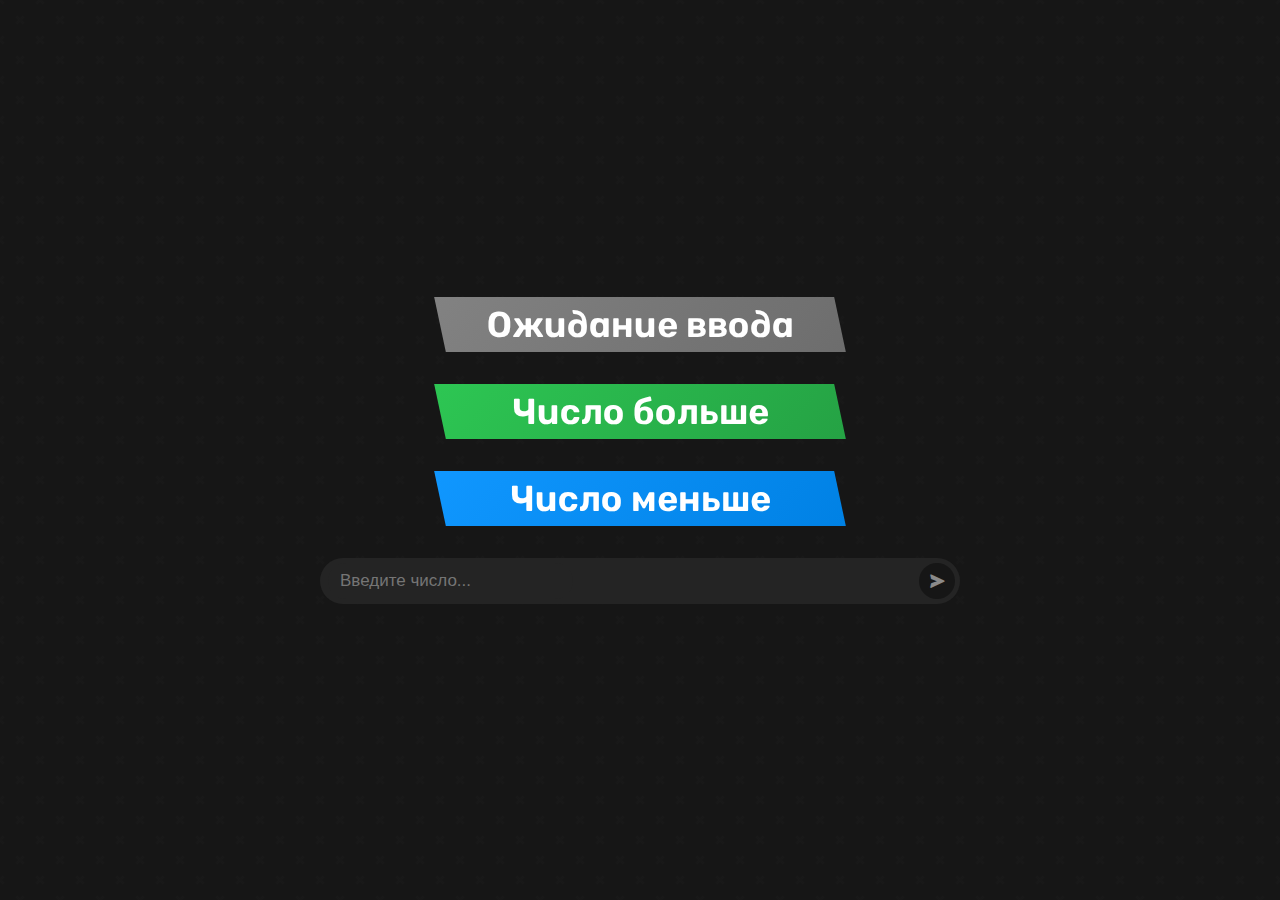
==== ui/main/index.html @ 820f40c9 "UI Update: - added difficulty page - finished game page - added backgrounds and animations" ====
<!DOCTYPE html>
<html lang="en">
<head>
    <meta charset="UTF-8">
    <meta name="viewport" content="width=device-width, initial-scale=1.0">
    <title>Угадай Число | Идёт игра...</title>
    <link rel="stylesheet" href="main.styles.css">
    <link rel="stylesheet" href="https://unpkg.com/aos@next/dist/aos.css" />
    <link href='https://unpkg.com/boxicons@2.1.4/css/boxicons.min.css' rel='stylesheet'>
    <script type="text/javascript" src="/eel.js"></script>
    <link rel="shortcut icon" href="favicon.png" type="image/x-icon">
</head>
<body>
    <div class="chooseTitle">Ожидание ввода</div>
    <div class="chooseTitle bigger">Число больше</div>
    <div class="chooseTitle smaller">Число меньше</div>
    <div data-aos="fade-up" class="mainWindow">
        <div class="chatBox">
            <input type="number" placeholder="Введите число..." class="numInput">
            <button class="sendButton"><i class='bx bxs-send'></i></button>
        </div>
    </div>

    <script src="https://unpkg.com/aos@next/dist/aos.js"></script>
    <script>
        AOS.init();
    </script>
</body>
</html>
---- ui/main/main.styles.css ----
@import url('https://fonts.googleapis.com/css2?family=Roboto:ital,wght@0,100;0,300;0,400;0,500;0,700;0,900;1,100;1,300;1,400;1,500;1,700;1,900&family=Rubik:ital,wght@0,300..900;1,300..900&display=swap');

* {
    outline: none;
    border: 0;
    margin: 0;
    padding: 0;
    box-sizing: border-box;
}

input::-webkit-outer-spin-button,
input::-webkit-inner-spin-button {
  -webkit-appearance: none;
  margin: 0;
}

input[type=number] {
  -moz-appearance: textfield;
}

html {
    scroll-behavior: smooth;
}

body  { 
    background-color: #161616;
    background-image: url("data:image/svg+xml,%3Csvg xmlns='http://www.w3.org/2000/svg' width='40' height='40' viewBox='0 0 40 40'%3E%3Cg fill-rule='evenodd'%3E%3Cg fill='%23242424' fill-opacity='0.18'%3E%3Cpath d='M0 38.59l2.83-2.83 1.41 1.41L1.41 40H0v-1.41zM0 1.4l2.83 2.83 1.41-1.41L1.41 0H0v1.41zM38.59 40l-2.83-2.83 1.41-1.41L40 38.59V40h-1.41zM40 1.41l-2.83 2.83-1.41-1.41L38.59 0H40v1.41zM20 18.6l2.83-2.83 1.41 1.41L21.41 20l2.83 2.83-1.41 1.41L20 21.41l-2.83 2.83-1.41-1.41L18.59 20l-2.83-2.83 1.41-1.41L20 18.59z'/%3E%3C/g%3E%3C/g%3E%3C/svg%3E");
    min-height: 100vh;
    display: flex;
    flex-direction: column;
    align-items: center;
    justify-content: center;
    font-family: "Roboto", serif;
    gap: 32px;
}

.mainWindow {
    display: flex;
    flex-direction: column;
    width: 640px;
}
.chatBox {
    display: flex;
    flex-direction: row;
    align-items: center;
    justify-content: space-between;
    gap: 6px;
    padding: 5px 5px 5px 8px;
    border-radius: 24px;
    background-color: #242424;
    transition: .24s;
    max-height: max-content;
}
.chatBox.closed {
    max-height: 52px;
    overflow: hidden;
}

.sendButton {
    cursor: pointer;
    width: 36px;
    height: 36px;
    color: #ffffff80;
    font-size: 18px;
    text-align: center;
    display: flex;
    flex-direction: column;
    align-items: center;
    justify-content: center;
    background-color: #161616;
    border-radius: 9999px;
    transition: .24s;
}
.sendButton:hover {
    color: #ffffff;
    background-color: #181818;
}

.numInput { 
    padding: 8px 12px;
    font-size: 17px;
    border-radius: 9999px;
    background-color: #242424;
    color: #ffffff;
}
.line {
    margin-left: auto;
    margin-right: auto;
    width: 97.5%;
    height: 1px;
    border-radius: 99999px;
    background-color: #444444;
}
.numOutput {
    width: 100%;
    height: 120px;
    display: flex;
    flex-direction: row;

}
.chooseTitle {
    filter: grayscale(1);
    transform: skew(12deg, 0);
    color: #ffffff;
    text-align: center;
    width: 400px;
    font-weight: 600;
    font-size: 36px;
    font-style: italic;
    background: linear-gradient(135deg, #1097ff, #0081e4);
    padding: 6px 16px;
    font-family: "Rubik", sans-serif;
    transition: .24s;
}

.chooseTitle.bigger {
    background: linear-gradient(135deg, #2dc653, #25a244);
    filter: grayscale(0);
}
.chooseTitle.smaller {
    background: linear-gradient(135deg, #1097ff, #0081e4);
    filter: grayscale(0);
}
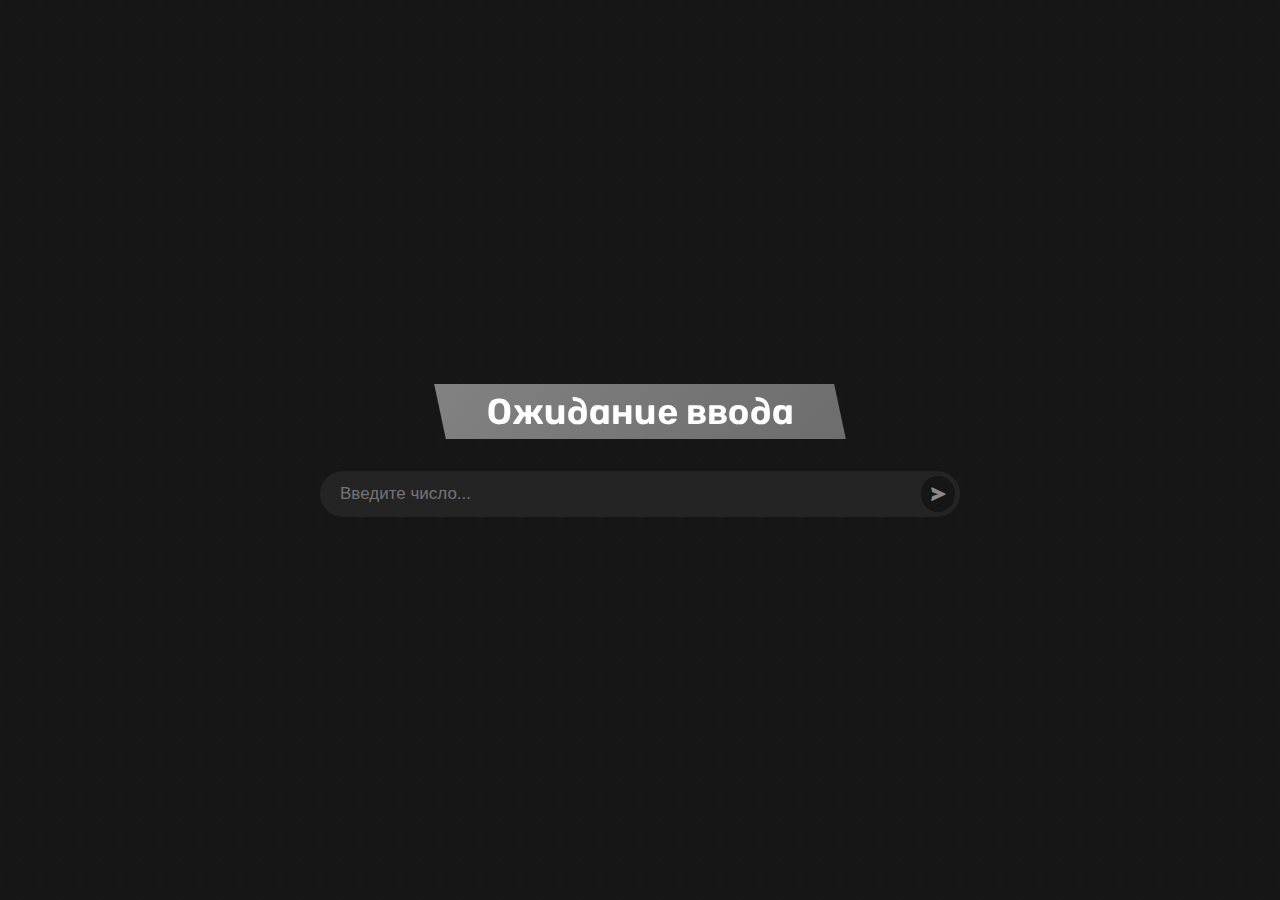
==== commit 7619d52d: "backend/frontend linking" ====
--- a/ui/main/index.html
+++ b/ui/main/index.html
@@ -11,19 +11,95 @@
     <link rel="shortcut icon" href="favicon.png" type="image/x-icon">
 </head>
 <body>
-    <div class="chooseTitle">Ожидание ввода</div>
-    <div class="chooseTitle bigger">Число больше</div>
-    <div class="chooseTitle smaller">Число меньше</div>
-    <div data-aos="fade-up" class="mainWindow">
+    <div class="chooseTitle" id="result">Ожидание ввода</div>
+    <!-- <div class="chooseTitle bigger">Число больше</div>
+    <div class="chooseTitle smaller">Число меньше</div> -->
+    <div data-aos="fade-right" class="mainWindow">
         <div class="chatBox">
-            <input type="number" placeholder="Введите число..." class="numInput">
-            <button class="sendButton"><i class='bx bxs-send'></i></button>
+            <input type="number" placeholder="Введите число..." step="1" onkeydown="handleKeyPress(event)" class="numInput" id="numInput">
+            <button class="sendButton" onclick="checkResult()"><i class='bx bxs-send'></i></button>
         </div>
+        <div id="message"></div>
+        <div id="backButton"></div>
     </div>
 
     <script src="https://unpkg.com/aos@next/dist/aos.js"></script>
     <script>
         AOS.init();
     </script>
+    <script>
+        function handleKeyPress(event) {
+            if (event.key === "." || event.key === "," || event.key === "e") {
+                event.preventDefault();
+                return;
+            }
+            
+            if (event.key === "Enter") {
+                checkResult();
+            }
+        }
+
+        function back() {
+            window.location.href = "/mode/index.html";
+        }
+        async function restart() {
+            await eel.restartGame()();
+            window.location.reload();
+        }
+    </script>
+    <script>
+        async function checkResult() {
+            const numInput = document.getElementById("numInput");
+            const message = document.getElementById("message");
+            const resultElem = document.getElementById("result");
+            const back = document.getElementById("backButton");
+            message.innerHTML = "";
+
+            if (numInput.value.trim() === "") {
+                message.innerHTML = '<div data-aos="fade-right" class="message">Поле пустое. Пожалуйста, введите значение.</div>';
+                return;
+            }
+
+            const num = Number(numInput.value);
+            if (isNaN(num)) {
+                message.innerHTML = '<div data-aos="fade-right" class="message">Введите целое число.</div>';
+                return;
+            }
+
+            const result = await eel.checkGuess(num)();
+
+            if (result == "<") {
+                resultElem.classList = "chooseTitle smaller";
+                resultElem.innerText = "Число меньше";
+
+                resultElem.classList.add('shake');
+                setTimeout(() => { resultElem.classList.remove('shake'); }, 500);
+            } else if (result == ">") {
+                resultElem.classList = "chooseTitle bigger";
+                resultElem.innerText = "Число больше";
+
+                resultElem.classList.add('shake');
+                setTimeout(() => { resultElem.classList.remove('shake'); }, 500);
+            } else {
+                resultElem.classList = "chooseTitle winner";
+                resultElem.innerText = "Вы угадали!";
+                
+                numInput.disabled = true;
+                document.querySelector(".sendButton").disabled = true;
+                
+                back.innerHTML = '<button data-aos="fade-right" class="backButton" onclick="back()">Вернуться</button><button data-aos="fade-left" class="backButton" onclick="restart()">Играть ещё</button>';
+                
+                document.addEventListener('keydown', function(event) {
+                    if (event.ctrlKey && event.key === 'r') {
+                        event.preventDefault();
+                        restart();
+                    }
+                });
+            }
+
+            numInput.value = "";
+            numInput.focus();
+        }
+    </script>
 </body>
 </html>--- a/ui/main/main.styles.css
+++ b/ui/main/main.styles.css
@@ -75,8 +75,13 @@
     color: #ffffff;
     background-color: #181818;
 }
+.sendButton:disabled:hover {
+    color: #ffffff80;
+    background-color: #161616;
+}
 
 .numInput { 
+    width: 100%;
     padding: 8px 12px;
     font-size: 17px;
     border-radius: 9999px;
@@ -114,10 +119,79 @@
 }
 
 .chooseTitle.bigger {
-    background: linear-gradient(135deg, #2dc653, #25a244);
+    background: linear-gradient(135deg, #7678ed, #5658d1);
     filter: grayscale(0);
 }
 .chooseTitle.smaller {
     background: linear-gradient(135deg, #1097ff, #0081e4);
     filter: grayscale(0);
+}
+.chooseTitle.winner {
+    background: linear-gradient(135deg, #2dc653, #25a244);
+    filter: grayscale(0);
+}
+
+#message {
+    transition: .24s;
+    height: auto;
+    display: flex;
+    flex-direction: row;
+    align-items: center;
+    justify-content: center;
+    width: 100%;
+    text-align: center;
+}
+.message {
+    margin-top: 12px;
+    font-size: 13px;
+    width: max-content;
+    margin-left: auto;
+    margin-right: auto;
+    background-color: #242424;
+    color: #e63946;
+    text-align: center;
+    padding: 5px 10px;
+    border-radius: 9999px;
+}
+
+
+#backButton {
+    width: 100%;
+    display: flex;
+    flex-direction: row;
+    align-items: center;
+    justify-content: space-between;
+}
+.backButton {
+    margin-top: 16px;
+    color: #ffffff80;
+    font-size: 17px;
+    font-weight: 500;
+    cursor: pointer;
+    transition: .24s;
+    width: max-content;
+    padding: 8px 20px;
+    border-radius: 9999px;
+    background-color: #242424;
+}
+.backButton:hover {
+    background-color: #272727;
+    color: #ffffff;
+}
+
+@keyframes shake {
+  0% {
+    transform: translateX(0) skew(12deg, 0);
+  }
+  50% {
+    transform: translateX(-7px) skew(12deg, 0);
+  }
+  100% {
+    transform: translateX(7px) skew(12deg, 0);
+  }
+}
+
+.shake {
+  animation: shake 0.14s ease-in-out;
+  animation-iteration-count: 1;
 }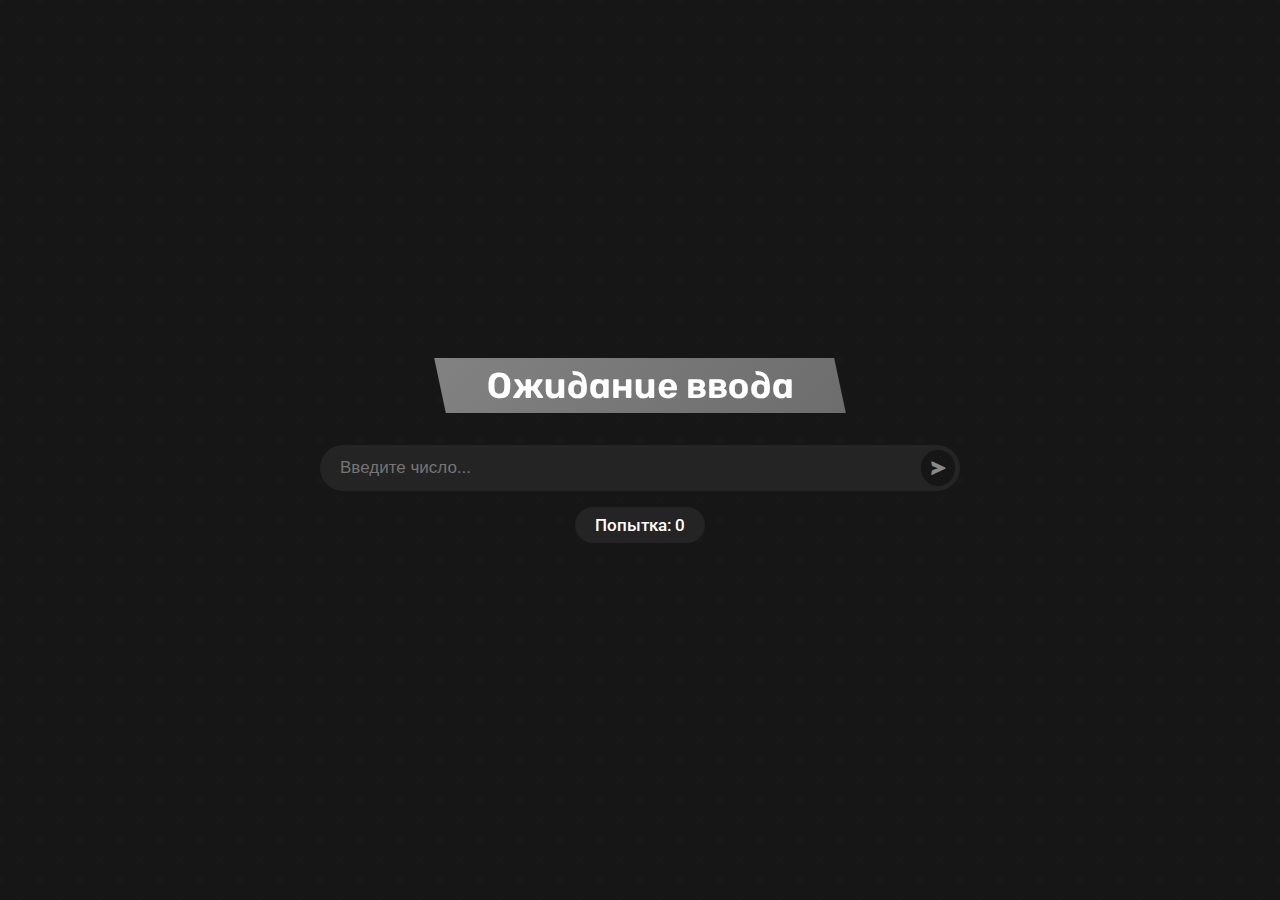
==== commit f5614ec9: "Compatability update" ====
--- a/ui/main/index.html
+++ b/ui/main/index.html
@@ -8,19 +8,19 @@
     <link rel="stylesheet" href="https://unpkg.com/aos@next/dist/aos.css" />
     <link href='https://unpkg.com/boxicons@2.1.4/css/boxicons.min.css' rel='stylesheet'>
     <script type="text/javascript" src="/eel.js"></script>
-    <link rel="shortcut icon" href="favicon.png" type="image/x-icon">
+    <link rel="shortcut icon" href="favicon.ico" type="image/x-icon">
 </head>
 <body>
     <div class="chooseTitle" id="result">Ожидание ввода</div>
-    <!-- <div class="chooseTitle bigger">Число больше</div>
-    <div class="chooseTitle smaller">Число меньше</div> -->
     <div data-aos="fade-right" class="mainWindow">
         <div class="chatBox">
             <input type="number" placeholder="Введите число..." step="1" onkeydown="handleKeyPress(event)" class="numInput" id="numInput">
             <button class="sendButton" onclick="checkResult()"><i class='bx bxs-send'></i></button>
         </div>
         <div id="message"></div>
-        <div id="backButton"></div>
+        <div id="backButton">
+            <div class="pointCounter">Попытка: <span id="pointsLabel">0</span></div>
+        </div>
     </div>
 
     <script src="https://unpkg.com/aos@next/dist/aos.js"></script>
@@ -29,7 +29,7 @@
     </script>
     <script>
         function handleKeyPress(event) {
-            if (event.key === "." || event.key === "," || event.key === "e") {
+            if (event.key === "." || event.key === "," || event.key === "e" || event.key === "+") {
                 event.preventDefault();
                 return;
             }
@@ -38,46 +38,60 @@
                 checkResult();
             }
         }
-
+    
         function back() {
+            localStorage.removeItem('points');
             window.location.href = "/mode/index.html";
         }
+    
         async function restart() {
+            localStorage.removeItem('points');
             await eel.restartGame()();
             window.location.reload();
         }
-    </script>
-    <script>
+    
+        window.onload = () => {
+            const pointsLabel = document.getElementById("pointsLabel");
+            const savedPoints = localStorage.getItem('points');
+            pointsLabel.textContent = savedPoints ? Number(savedPoints) : 0;
+        };
+    
         async function checkResult() {
             const numInput = document.getElementById("numInput");
             const message = document.getElementById("message");
             const resultElem = document.getElementById("result");
+            const pointsLabel = document.getElementById("pointsLabel");
             const back = document.getElementById("backButton");
             message.innerHTML = "";
-
+    
             if (numInput.value.trim() === "") {
                 message.innerHTML = '<div data-aos="fade-right" class="message">Поле пустое. Пожалуйста, введите значение.</div>';
                 return;
             }
-
+    
             const num = Number(numInput.value);
             if (isNaN(num)) {
                 message.innerHTML = '<div data-aos="fade-right" class="message">Введите целое число.</div>';
                 return;
             }
-
+    
             const result = await eel.checkGuess(num)();
-
+            let points = Number(pointsLabel.textContent) + 1;
+            pointsLabel.textContent = points;
+    
+            // Сохранить points в localStorage
+            localStorage.setItem('points', points);
+    
             if (result == "<") {
                 resultElem.classList = "chooseTitle smaller";
                 resultElem.innerText = "Число меньше";
-
+    
                 resultElem.classList.add('shake');
                 setTimeout(() => { resultElem.classList.remove('shake'); }, 500);
             } else if (result == ">") {
                 resultElem.classList = "chooseTitle bigger";
                 resultElem.innerText = "Число больше";
-
+    
                 resultElem.classList.add('shake');
                 setTimeout(() => { resultElem.classList.remove('shake'); }, 500);
             } else {
@@ -87,7 +101,7 @@
                 numInput.disabled = true;
                 document.querySelector(".sendButton").disabled = true;
                 
-                back.innerHTML = '<button data-aos="fade-right" class="backButton" onclick="back()">Вернуться</button><button data-aos="fade-left" class="backButton" onclick="restart()">Играть ещё</button>';
+                back.innerHTML = '<button data-aos="fade-right" class="backButton" onclick="back()">Вернуться</button><div class="pointCounter">Попытка: '+ points.toString() +'</div><button data-aos="fade-left" class="backButton" onclick="restart()">Играть ещё</button>';
                 
                 document.addEventListener('keydown', function(event) {
                     if (event.ctrlKey && event.key === 'r') {
@@ -96,7 +110,7 @@
                     }
                 });
             }
-
+    
             numInput.value = "";
             numInput.focus();
         }
--- a/ui/main/main.styles.css
+++ b/ui/main/main.styles.css
@@ -156,20 +156,22 @@
 
 
 #backButton {
-    width: 100%;
-    display: flex;
-    flex-direction: row;
-    align-items: center;
-    justify-content: space-between;
+    margin-top: 16px;
+    width: 100%;
+    display: flex;
+    flex-direction: row;
+    align-items: center;
+    justify-content: center;
+    gap: 12px;
 }
 .backButton {
-    margin-top: 16px;
+    text-align: center;
+    width: 135px;
     color: #ffffff80;
     font-size: 17px;
     font-weight: 500;
     cursor: pointer;
     transition: .24s;
-    width: max-content;
     padding: 8px 20px;
     border-radius: 9999px;
     background-color: #242424;
@@ -177,6 +179,21 @@
 .backButton:hover {
     background-color: #272727;
     color: #ffffff;
+}
+
+.pointCounter {
+    cursor: default !important;
+    padding: 8px 20px;
+    text-align: center;
+    background-color: #242424;
+    color: #ffffff;
+    font-size: 17px;
+    font-weight: 500;
+    transition: .24s;
+    border-radius: 9999px;
+}
+.pointCounter:hover {
+    background-color: #272727;
 }
 
 @keyframes shake {
